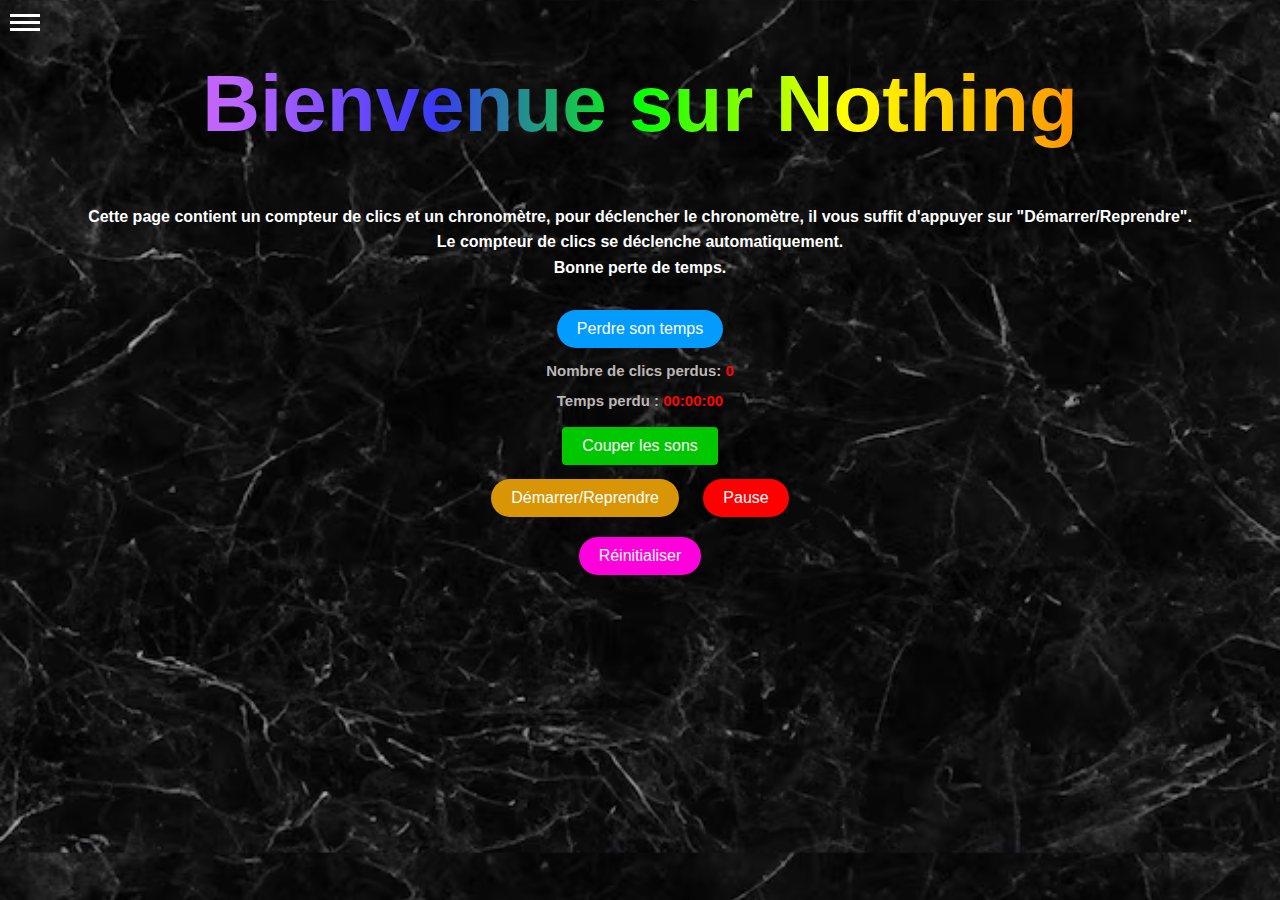
==== index.html @ bda04775 "update" ====
<!DOCTYPE html>
<html lang="fr">

<head>



<script async src="https://www.googletagmanager.com/gtag/js?id=G-3FK9PLRRR0"></script>
<script>
  window.dataLayer = window.dataLayer || [];
  function gtag(){dataLayer.push(arguments);}
  gtag('js', new Date());

  gtag('config', 'G-3FK9PLRRR0');
</script>
   

<meta charset="UTF-8">
    <title>Nothing</title>
    <meta name="description" content="Un site pour... perdre son temps inutillement, mais c'est fun">
    <link rel="stylesheet" href="style.css">
    <link rel="icon" href="nothing.jpg">

    

  </head>

<body>

  <nav>
    <div class="menu-toggle">
      <div class="hamburger">
        <div class="bar"></div>
        <div class="bar"></div>
        <div class="bar"></div>
      </div>
      <ul class="menu">
        <li><a href="a_venir.html">À venir 📆</a></li>
        <li><a href="contact.html">Contacts ☎</a></li>
        <li><a href="a_propos.html">À propos 📃</a></li>
      
      </ul>
    </div>
  </nav>
  
    
  <h1>Bienvenue sur Nothing</h1>
    <p class="p2">Cette page contient un compteur de clics et un chronomètre, pour déclencher le chronomètre, il vous suffit
        d'appuyer sur "Démarrer/Reprendre". <br>
        Le compteur de clics se déclenche automatiquement. <br>
        Bonne perte de temps.</p>

    <button id="clickSound">Perdre son temps</button>

    <p>Nombre de clics perdus: <span id="clickCount">0</span></p>
    <p>Temps perdu : <span id="timer">00:00:00</span></p>

    <button class="mute_button" id="muteButton">Couper les sons</button><br>

    <button class="button2" onclick="startTimer()">Démarrer/Reprendre</button>
    <button class="button1" onclick="pauseTimer()">Pause</button><br>
    
    <button class="button3" onclick="window.location.reload();">Réinitialiser</button>




    <script src="events.js"></script>

</body>

</html>
---- style.css ----
body {
  font-family: sans-serif;
  text-align: center;
  background: repeat;
  background-image: url(img/marbre\ noir.avif);
  background-size: cover;
  padding: 20px;
  color: rgb(207, 202, 202);
  font-weight: bold;
}

p {
  font-family: 'Arial', sans-serif;
  font-size: 15px;
  line-height: 1;
  color: #bdb7b7;
  margin-bottom: 15px;
}

.p2 {
  font-family: 'Arial', sans-serif;
  font-size: 16px;
  line-height: 1.6;
  color: #ffffff;
  margin-bottom: 10px;
}

.p0 {
  font-family: 'Arial', sans-serif;
  font-size: 25px;
  line-height: 1.6;
  color: #42ffe6;
  margin-bottom: 10px;
}

h1 {
  margin-top: 30px;
  font-family: 'Arial', sans-serif;
  font-size: 2em;
  text-align: center;
  background-image: linear-gradient(to right, rgb(214, 91, 214), rgb(191, 101, 255), rgb(57, 57, 245), rgb(7, 255, 7), yellow, orange, red);
  -webkit-background-clip: text;
  color: transparent;
  font-size: 5em;
  animation: bounce 2s infinite;
}

@keyframes bounce {
  0%, 20%, 50%, 80%, 100% {
    transform: translateY(0);
  }
  40% {
    transform: translateY(-30px);
  }
  60% {
    transform: translateY(-15px);
  }
}

button {
  padding: 10px 20px;
  font-size: 16px;
  background-color: #049bff;
  color: white;
  border: none;
  cursor: pointer;
  margin-top: 20px;
  border-radius: 20px;
}

button:hover {
  background-color: #049bff;
}

.button1 {
  background-color: red;
  color: #ffffff;
  padding: 10px 20px;
  border: none;
  text-align: center;
  display: inline-block;
  font-size: 16px;
  margin: 10px;
  cursor: pointer;
}
.button1:hover {
  background-color: red;
}


.button2 {
  background-color: rgb(216, 150, 7);
  color: rgb(255, 255, 255);
  padding: 10px 20px;
  border: none;
  text-align: center;
  display: inline-block;
  font-size: 16px;
  margin: 10px;
  cursor: pointer;
}
.button2:hover {
  background-color: rgb(216, 150, 7);
}



.button3 {
  background-color: rgb(255, 0, 221);
  color: rgb(255, 255, 255);
  padding: 10px 20px;
  border: none;
  text-align: center;
  display: inline-block;
  font-size: 16px;
  margin: 10px;
  cursor: pointer;
}
.button3:hover {
  background-color: rgb(255, 0, 221);
}

.mute_button {
  background-color: rgb(0, 199, 0);
  border: none;
  color: rgb(255, 255, 255);
  padding: 10px 20px;
  text-align: center;
  text-decoration: none;
  display: inline-block;
  font-size: 16px;
  margin: 4px 2px;
  cursor: pointer;
  border-radius: 4px;
  transition: background-color 0.3s ease; 
}

.mute_button:hover {
  background-color: rgb(0, 199, 0);
}

.mute_button.muted {
  background-color: #ff1100; /* Rouge pour "Muet" */
}


.menu-toggle {
  position: absolute;
  top: 10px;
  left: 10px;
  display: inline-block;
}

.hamburger {
  width: 30px;
  height: 20px;
  cursor: pointer;
  transition: 0.3s;
}

.bar {
  width: 100%;
  height: 3px;
  background-color: #fff;
  margin: 4px 0;
  transition: 0.3s;
}

.menu {
  list-style: none;
  margin: 0;
  padding: 0;
  position: absolute;
  top: 100%;
  left: 0;
  width: auto;
  min-width: 150px;
  border-radius: 5px;
  display: none;
  box-shadow: 2px 2px 10px rgba(0, 0, 0, 0.5);
  z-index: 1;
  background-color: #2c3e50;
  overflow: hidden;
}

.menu li {
  display: block;
  width: 100%;
}

.menu a {
  text-decoration: none;
  color: #ecf0f1;
  padding: 10px;
  display: block;
  transition: background-color 0.3s, color 0.3s;
}

.menu a:hover {
  background-color: #3498db;
  color: #fff;
}

.hamburger.active .bar:nth-child(1) {
  transform: translateY(7px) rotate(45deg);
}

.hamburger.active .bar:nth-child(2) {
  opacity: 0;
}

.hamburger.active .bar:nth-child(3) {
  transform: translateY(-7px) rotate(-45deg);
}

@media (max-width: 768px) {
  .menu {
    width: 100%;
    left: 0;
  }
  .menu li {
    display: block;
    width: 100%;
  }
}

@media (max-width: 768px) {
  .menu {
    width: 100%;
    left: 0;
  }
  .menu li {
    display: block;
    width: 100%;
  }
}

span {
  font-weight: bold;
  color: #ff0404;
}

form {
  max-width: 300px;
  margin: 0 auto;
  padding: 20px;
  border: 1px solid #ccc;
  border-radius: 5px;
}

label, input {
  display: block;
  margin-bottom: 10px;
}

.menu {
  width: 100%;
  left: 0;
  background-color: rgba(0, 0, 0, 0.8); /* Fond légèrement transparent */ 
}

.menu li {
  display: block;
  width: 100%;
  text-align: center; /* Centre le texte */
  padding: 15px 0; /* Ajoute plus d'espace vertical */
}

.menu a {
  font-size: 18px; /* Augmente la taille du texte */
}



@media only screen and (max-width: 320px) {
  nav {
    padding: 7px;
  }

  nav ul {
    overflow-x: hidden;
    -ms-overflow-style: none;
    scrollbar-width: none;
    font-size: 50px;
  }

  nav ul::-webkit-scrollbar {
    display: none;
  }

  nav li {
    display: inline-block;
    margin: 0 4px;
  }

  nav ul li a {
    padding: 10px 15px;
    font-size: 10px;
  }
}
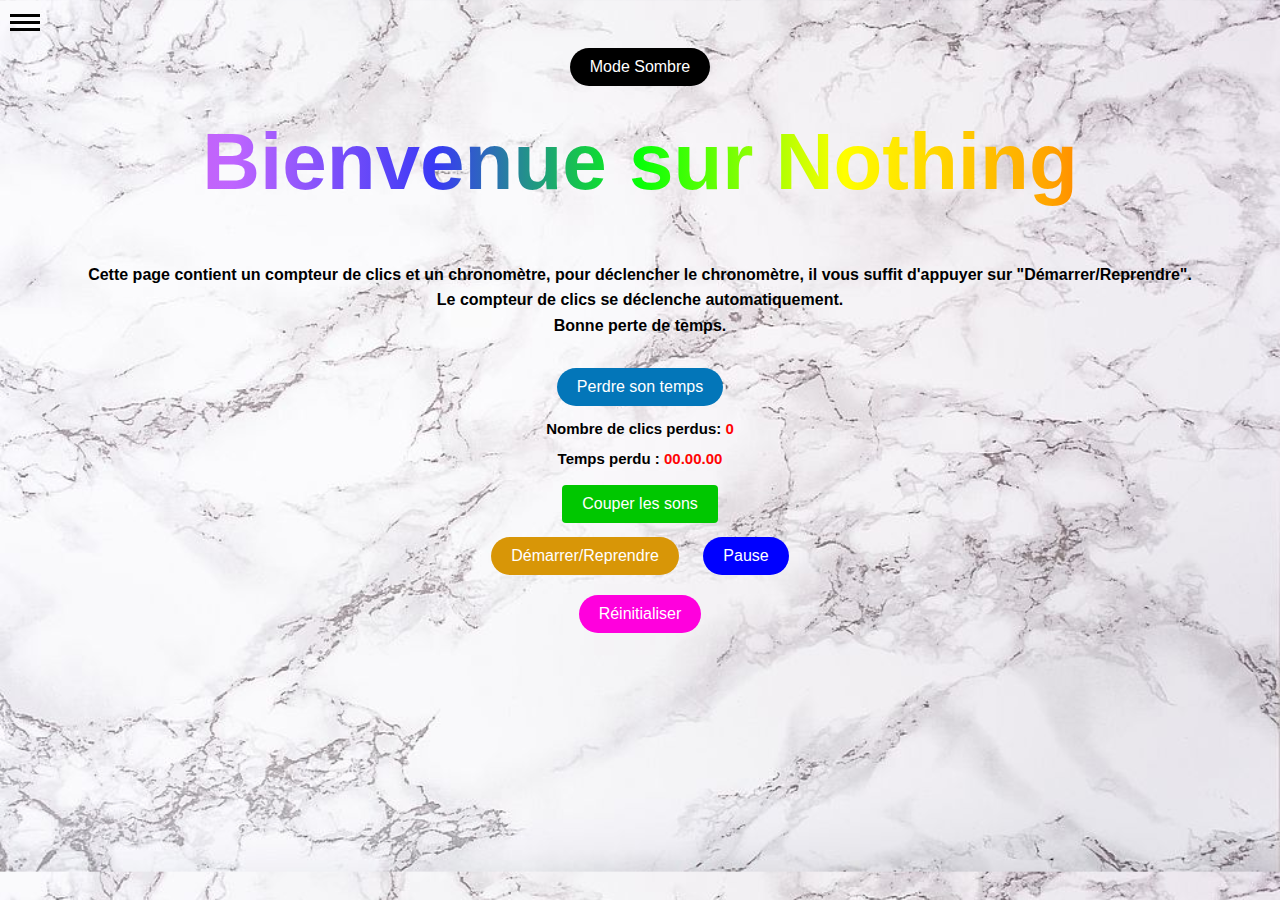
==== commit 5b39f8c0: "theme et details" ====
--- a/index.html
+++ b/index.html
@@ -2,69 +2,77 @@
 <html lang="fr">
 
 <head>
+    <script async src="https://www.googletagmanager.com/gtag/js?id=G-3FK9PLRRR0"></script>
+    <script>
+        window.dataLayer = window.dataLayer || [];
+        function gtag() { dataLayer.push(arguments); }
+        gtag('js', new Date());
 
+        gtag('config', 'G-3FK9PLRRR0');
+    </script>
 
-
-<script async src="https://www.googletagmanager.com/gtag/js?id=G-3FK9PLRRR0"></script>
-<script>
-  window.dataLayer = window.dataLayer || [];
-  function gtag(){dataLayer.push(arguments);}
-  gtag('js', new Date());
-
-  gtag('config', 'G-3FK9PLRRR0');
-</script>
-   
-
-<meta charset="UTF-8">
+    <meta charset="UTF-8">
     <title>Nothing</title>
     <meta name="description" content="Un site pour... perdre son temps inutillement, mais c'est fun">
-    <link rel="stylesheet" href="style.css">
+    <link rel="stylesheet" href="css/style_clair.css" id="dark-theme-css">
+    <link rel="stylesheet" href="css/style_sombre.css" id="light-theme-css">
     <link rel="icon" href="nothing.jpg">
-
-    
-
-  </head>
+</head>
 
 <body>
 
-  <nav>
-    <div class="menu-toggle">
-      <div class="hamburger">
-        <div class="bar"></div>
-        <div class="bar"></div>
-        <div class="bar"></div>
-      </div>
-      <ul class="menu">
-        <li><a href="a_venir.html">À venir 📆</a></li>
-        <li><a href="contact.html">Contacts ☎</a></li>
-        <li><a href="a_propos.html">À propos 📃</a></li>
-      
-      </ul>
-    </div>
-  </nav>
+    <nav>
+        <div class="menu-toggle">
+            <div class="hamburger">
+                <div class="bar"></div>
+                <div class="bar"></div>
+                <div class="bar"></div>
+            </div>
+            <ul class="menu">
+                <li><a href="html/a_venir.html">À venir 📆</a></li>
+                <li><a href="html/contact.html">Contacts ☎</a></li>
+                <li><a href="html/a_propos.html">À propos 📃</a></li>
+
+            </ul>
+        </div>
+    </nav>
+ 
+    <button id="modeButton">Mode Clair</button>
+<style>/* Styles pour le bouton en mode clair */
+  body.light-mode #modeButton {
+    background-color: #ddd; /* Couleur de fond claire */
+    color: #333; /* Couleur de texte sombre */
+    border: 2px solid #333; /* Ajout d'une bordure en mode clair */
+  }
   
-    
-  <h1>Bienvenue sur Nothing</h1>
+  /* Styles pour le bouton en mode sombre */
+  body.dark-mode #modeButton {
+    background-color: #333; /* Couleur de fond sombre */
+    color: #eee; /* Couleur de texte claire */
+    border: 2px solid #eee; /* Ajout d'une bordure en mode sombre */
+  }</style>
+
+
+    <h1>Bienvenue sur Nothing</h1>
+
     <p class="p2">Cette page contient un compteur de clics et un chronomètre, pour déclencher le chronomètre, il vous suffit
         d'appuyer sur "Démarrer/Reprendre". <br>
         Le compteur de clics se déclenche automatiquement. <br>
         Bonne perte de temps.</p>
 
-    <button id="clickSound">Perdre son temps</button>
+    <button class="button0" id="clickSound">Perdre son temps</button>
 
     <p>Nombre de clics perdus: <span id="clickCount">0</span></p>
-    <p>Temps perdu : <span id="timer">00:00:00</span></p>
+    <p>Temps perdu : <span id="timer">00.00.00</span></p>
 
     <button class="mute_button" id="muteButton">Couper les sons</button><br>
 
     <button class="button2" onclick="startTimer()">Démarrer/Reprendre</button>
     <button class="button1" onclick="pauseTimer()">Pause</button><br>
+
+    <button class="button3" onclick="window.location.reload();">Réinitialiser</button><br>
+
     
-    <button class="button3" onclick="window.location.reload();">Réinitialiser</button>
-
-
-
-
     <script src="events.js"></script>
 
 </body>
--- a/css/style_clair.css
+++ b/css/style_clair.css
@@ -0,0 +1,300 @@
+/* Styles pour le body */
+body {
+  font-family: sans-serif;
+  text-align: center;
+  background: repeat;
+  background-image: url(../img/le-marbre.jpg);
+  background-size: cover;
+  padding: 20px;
+  color: rgb(66, 65, 65);
+  font-weight: bold;
+}
+
+
+/* Styles pour les paragraphes */
+p {
+  font-family: 'Arial', sans-serif;
+  font-size: 15px;
+  line-height: 1;
+  color: #000000;
+  margin-bottom: 15px;
+}
+.p0 {
+  font-family: 'Arial', sans-serif;
+  font-size: 25px;
+  line-height: 1.6;
+  color: #128a7a;
+  margin-bottom: 10px;
+}
+.p2 {
+  font-family: 'Arial', sans-serif;
+  font-size: 16px;
+  line-height: 1.6;
+  color: #000000;
+  margin-bottom: 10px;
+}
+
+
+/* Styles pour le titre h1 */
+h1 {
+  margin-top: 30px;
+  font-family: 'Arial', sans-serif;
+  font-size: 5em;
+  text-align: center;
+  background-image: linear-gradient(to right, rgb(214, 91, 214), rgb(191, 101, 255), rgb(57, 57, 245), rgb(7, 255, 7), yellow, orange, red);
+  -webkit-background-clip: text;
+  color: transparent;
+  animation: bounce 2s infinite;
+}
+@keyframes bounce {
+  0%, 20%, 50%, 80%, 100% {
+    transform: translateY(0);
+  }
+  40% {
+    transform: translateY(-30px);
+  }
+  60% {
+    transform: translateY(-15px);
+  }
+}
+
+
+
+/* Styles pour les boutons (génériques) */
+button {
+  padding: 10px 20px;
+  font-size: 16px;
+  background-color: #000000;
+  color: white;
+  border: none;
+  cursor: pointer;
+  margin-top: 20px;
+  border-radius: 20px;
+  transition: background-color 0.3s ease;
+}
+button:hover {
+  background-color: #000000;
+}
+/* Styles pour les boutons spécifiques */
+.button0 {
+  padding: 10px 20px;
+  font-size: 16px;
+  background-color: #0376b9;
+  color: white;
+  border: none;
+  cursor: pointer;
+  margin-top: 20px;
+  border-radius: 20px;
+  transition: background-color 0.3s ease;
+}
+
+.button0:hover {
+  background-color: #0376b9;
+}
+.button1 {
+  background-color: blue;
+  color: #ffffff;
+  padding: 10px 20px;
+  border: none;
+  text-align: center;
+  display: inline-block;
+  font-size: 16px;
+  margin: 10px;
+  cursor: pointer;
+}
+.button1:hover {
+  background-color: darkblue;
+}
+
+
+.button2 {
+  background-color: rgb(216, 150, 7);
+  color: rgb(255, 255, 255);
+  padding: 10px 20px;
+  border: none;
+  text-align: center;
+  display: inline-block;
+  font-size: 16px;
+  margin: 10px;
+  cursor: pointer;
+}
+.button2:hover {
+  background-color: rgb(216, 150, 7);
+}
+
+
+.button3 {
+  background-color: rgb(255, 0, 221);
+  color: rgb(255, 255, 255);
+  padding: 10px 20px;
+  border: none;
+  text-align: center;
+  display: inline-block;
+  font-size: 16px;
+  margin: 10px;
+  cursor: pointer;
+}
+.button3:hover {
+  background-color: rgb(255, 0, 221);
+}
+
+/* Mute button */
+.mute_button {
+  background-color: rgb(0, 199, 0);
+  border: none;
+  color: rgb(255, 255, 255);
+  padding: 10px 20px;
+  text-align: center;
+  text-decoration: none;
+  display: inline-block;
+  font-size: 16px;
+  margin: 4px 2px;
+  cursor: pointer;
+  border-radius: 4px;
+  transition: background-color 0.3s ease;
+}
+.mute_button:hover {
+  background-color: rgb(0, 199, 0);
+}
+.mute_button.muted {
+  background-color: #ff1100;
+}
+
+
+/* Styles pour le menu et la navigation */
+.menu-toggle {
+  position: absolute;
+  top: 10px;
+  left: 10px;
+  display: inline-block;
+}
+.hamburger {
+  width: 30px;
+  height: 20px;
+  cursor: pointer;
+  transition: 0.3s;
+}
+.bar {
+  width: 100%;
+  height: 3px;
+  background-color: #000000;
+  margin: 4px 0;
+  transition: 0.3s;
+}
+.menu {
+  list-style: none;
+  margin: 0;
+  padding: 0;
+  position: absolute;
+  top: 100%;
+  left: 0;
+  width: auto;
+  min-width: 150px;
+  border-radius: 5px;
+  display: none;
+  box-shadow: 2px 2px 10px rgb(9, 255, 1);
+  z-index: 1;
+  background-color: #e2e2e2;
+  overflow: hidden;
+}
+.menu li {
+  display: block;
+  width: 100%;
+}
+.menu a {
+  text-decoration: none;
+  color: #ecf0f1;
+  padding: 10px;
+  display: block;
+  transition: background-color 0.3s, color 0.3s;
+}
+.menu a:hover {
+  background-color: #51ff00;
+  color: #fff;
+}
+.hamburger.active .bar:nth-child(1) {
+  transform: translateY(7px) rotate(45deg);
+}
+.hamburger.active .bar:nth-child(2) {
+  opacity: 0;
+}
+.hamburger.active .bar:nth-child(3) {
+  transform: translateY(-7px) rotate(-45deg);
+}
+
+
+/* Media queries */
+@media (max-width: 768px) {
+  .menu {
+    width: 100%;
+    left: 0;
+  }
+  .menu li {
+    display: block;
+    width: 100%;
+  }
+}
+
+span {
+  font-weight: bold;
+  color: #ff0404;
+}
+
+form {
+  max-width: 300px;
+  margin: 0 auto;
+  padding: 20px;
+  border: 1px solid #ccc;
+  border-radius: 5px;
+}
+
+label, input {
+  display: block;
+  margin-bottom: 10px;
+}
+
+.menu {
+  width: 100%;
+  left: 0;
+  background-color: rgba(0, 0, 0, 0.8); /* Fond légèrement transparent */ 
+}
+
+.menu li {
+  display: block;
+  width: 100%;
+  text-align: center; /* Centre le texte */
+  padding: 15px 0; /* Ajoute plus d'espace vertical */
+}
+
+.menu a {
+  font-size: 18px; /* Augmente la taille du texte */
+}
+
+
+
+@media only screen and (max-width: 320px) {
+  nav {
+    padding: 7px;
+  }
+
+  nav ul {
+    overflow-x: hidden;
+    -ms-overflow-style: none;
+    scrollbar-width: none;
+    font-size: 50px;
+  }
+
+  nav ul::-webkit-scrollbar {
+    display: none;
+  }
+
+  nav li {
+    display: inline-block;
+    margin: 0 4px;
+  }
+
+  nav ul li a {
+    padding: 10px 15px;
+    font-size: 10px;
+  }
+}--- a/css/style_sombre.css
+++ b/css/style_sombre.css
@@ -0,0 +1,321 @@
+body {
+  font-family: sans-serif;
+  text-align: center;
+  background: repeat;
+  background-image: url(../img/marbre_noir.avif);
+  background-size: cover;
+  padding: 20px;
+  color: rgb(207, 202, 202);
+  font-weight: bold;
+}
+
+p {
+  font-family: 'Arial', sans-serif;
+  font-size: 15px;
+  line-height: 1;
+  color: #bdb7b7;
+  margin-bottom: 15px;
+}
+
+.p2 {
+  font-family: 'Arial', sans-serif;
+  font-size: 16px;
+  line-height: 1.6;
+  color: #ffffff;
+  margin-bottom: 10px;
+}
+
+.p0 {
+  font-family: 'Arial', sans-serif;
+  font-size: 25px;
+  line-height: 1.6;
+  color: #42ffe6;
+  margin-bottom: 10px;
+}
+
+h1 {
+  margin-top: 30px;
+  font-family: 'Arial', sans-serif;
+  font-size: 2em;
+  text-align: center;
+  background-image: linear-gradient(to right, rgb(214, 91, 214), rgb(191, 101, 255), rgb(57, 57, 245), rgb(7, 255, 7), yellow, orange, red);
+  -webkit-background-clip: text;
+  color: transparent;
+  font-size: 5em;
+  animation: bounce 2s infinite;
+}
+
+@keyframes bounce {
+  0%, 20%, 50%, 80%, 100% {
+    transform: translateY(0);
+  }
+  40% {
+    transform: translateY(-30px);
+  }
+  60% {
+    transform: translateY(-15px);
+  }
+}
+
+button {
+  padding: 10px 20px;
+  font-size: 16px;
+  background-color: #ffffff;
+  color: rgb(0, 0, 0);
+  border: none;
+  cursor: pointer;
+  margin-top: 20px;
+  border-radius: 20px;
+  transition: background-color 0.3s ease;
+}
+button:hover {
+  background-color: #ffffff;
+}
+
+
+.button0 {
+  padding: 10px 20px;
+  font-size: 16px;
+  background-color: #ffffff;
+  color: rgb(0, 0, 0);
+  border: none;
+  cursor: pointer;
+  margin-top: 20px;
+  border-radius: 20px;
+}
+
+.button0:hover {
+  background-color: #ffffff;
+}
+
+.button0 {
+  padding: 10px 20px;
+  font-size: 16px;
+  background-color: #049bff;
+  color: white;
+  border: none;
+  cursor: pointer;
+  margin-top: 20px;
+  border-radius: 20px;
+}
+
+.button0:hover {
+  background-color: #049bff;
+}
+
+.button1 {
+  background-color: blue;
+  color: #ffffff;
+  padding: 10px 20px;
+  border: none;
+  text-align: center;
+  display: inline-block;
+  font-size: 16px;
+  margin: 10px;
+  cursor: pointer;
+}
+.button1:hover {
+  background-color: blue;
+}
+
+
+.button2 {
+  background-color: rgb(216, 150, 7);
+  color: rgb(255, 255, 255);
+  padding: 10px 20px;
+  border: none;
+  text-align: center;
+  display: inline-block;
+  font-size: 16px;
+  margin: 10px;
+  cursor: pointer;
+}
+.button2:hover {
+  background-color: rgb(216, 150, 7);
+}
+
+
+
+.button3 {
+  background-color: rgb(255, 0, 221);
+  color: rgb(255, 255, 255);
+  padding: 10px 20px;
+  border: none;
+  text-align: center;
+  display: inline-block;
+  font-size: 16px;
+  margin: 10px;
+  cursor: pointer;
+}
+.button3:hover {
+  background-color: rgb(255, 0, 221);
+}
+
+.mute_button {
+  background-color: rgb(0, 199, 0);
+  border: none;
+  color: rgb(255, 255, 255);
+  padding: 10px 20px;
+  text-align: center;
+  text-decoration: none;
+  display: inline-block;
+  font-size: 16px;
+  margin: 4px 2px;
+  cursor: pointer;
+  border-radius: 4px;
+  transition: background-color 0.3s ease; 
+}
+
+.mute_button:hover {
+  background-color: rgb(0, 199, 0);
+}
+
+.mute_button.muted {
+  background-color: #ff1100; /* Rouge pour "Muet" */
+}
+
+
+.menu-toggle {
+  position: absolute;
+  top: 10px;
+  left: 10px;
+  display: inline-block;
+}
+
+.hamburger {
+  width: 30px;
+  height: 20px;
+  cursor: pointer;
+  transition: 0.3s;
+}
+
+.bar {
+  width: 100%;
+  height: 3px;
+  background-color: #fff;
+  margin: 4px 0;
+  transition: 0.3s;
+}
+
+.menu {
+  list-style: none;
+  margin: 0;
+  padding: 0;
+  position: absolute;
+  top: 100%;
+  left: 0;
+  width: auto;
+  min-width: 150px;
+  border-radius: 5px;
+  display: none;
+  box-shadow: 2px 2px 10px rgb(255, 0, 0);
+  z-index: 1;
+  background-color: #2c3e50;
+  overflow: hidden;
+}
+
+.menu li {
+  display: block;
+  width: 100%;
+}
+
+.menu a {
+  text-decoration: none;
+  color: #ecf0f1;
+  padding: 10px;
+  display: block;
+  transition: background-color 0.3s, color 0.3s;
+}
+
+.menu a:hover {
+  background-color: #fa0000c5;
+  color: #fff;
+}
+
+.hamburger.active .bar:nth-child(1) {
+  transform: translateY(7px) rotate(45deg);
+}
+
+.hamburger.active .bar:nth-child(2) {
+  opacity: 0;
+}
+
+.hamburger.active .bar:nth-child(3) {
+  transform: translateY(-7px) rotate(-45deg);
+}
+
+
+@media (max-width: 768px) {
+  .menu {
+    width: 100%;
+    left: 0;
+  }
+  .menu li {
+    display: block;
+    width: 100%;
+  }
+}
+
+span {
+  font-weight: bold;
+  color: #ff0404;
+}
+
+form {
+  max-width: 300px;
+  margin: 0 auto;
+  padding: 20px;
+  border: 1px solid #ccc;
+  border-radius: 5px;
+}
+
+label, input {
+  display: block;
+  margin-bottom: 10px;
+}
+
+.menu {
+  width: 100%;
+  left: 0;
+  background-color: rgba(0, 0, 0, 0.8); /* Fond légèrement transparent */ 
+}
+
+.menu li {
+  display: block;
+  width: 100%;
+  text-align: center; /* Centre le texte */
+  padding: 15px 0; /* Ajoute plus d'espace vertical */
+}
+
+.menu a {
+  font-size: 18px; /* Augmente la taille du texte */
+}
+
+
+
+@media only screen and (max-width: 320px) {
+  nav {
+    padding: 7px;
+  }
+
+  nav ul {
+    overflow-x: hidden;
+    -ms-overflow-style: none;
+    scrollbar-width: none;
+    font-size: 50px;
+  }
+
+  nav ul::-webkit-scrollbar {
+    display: none;
+  }
+
+  nav li {
+    display: inline-block;
+    margin: 0 4px;
+  }
+
+  nav ul li a {
+    padding: 10px 15px;
+    font-size: 10px;
+  }
+}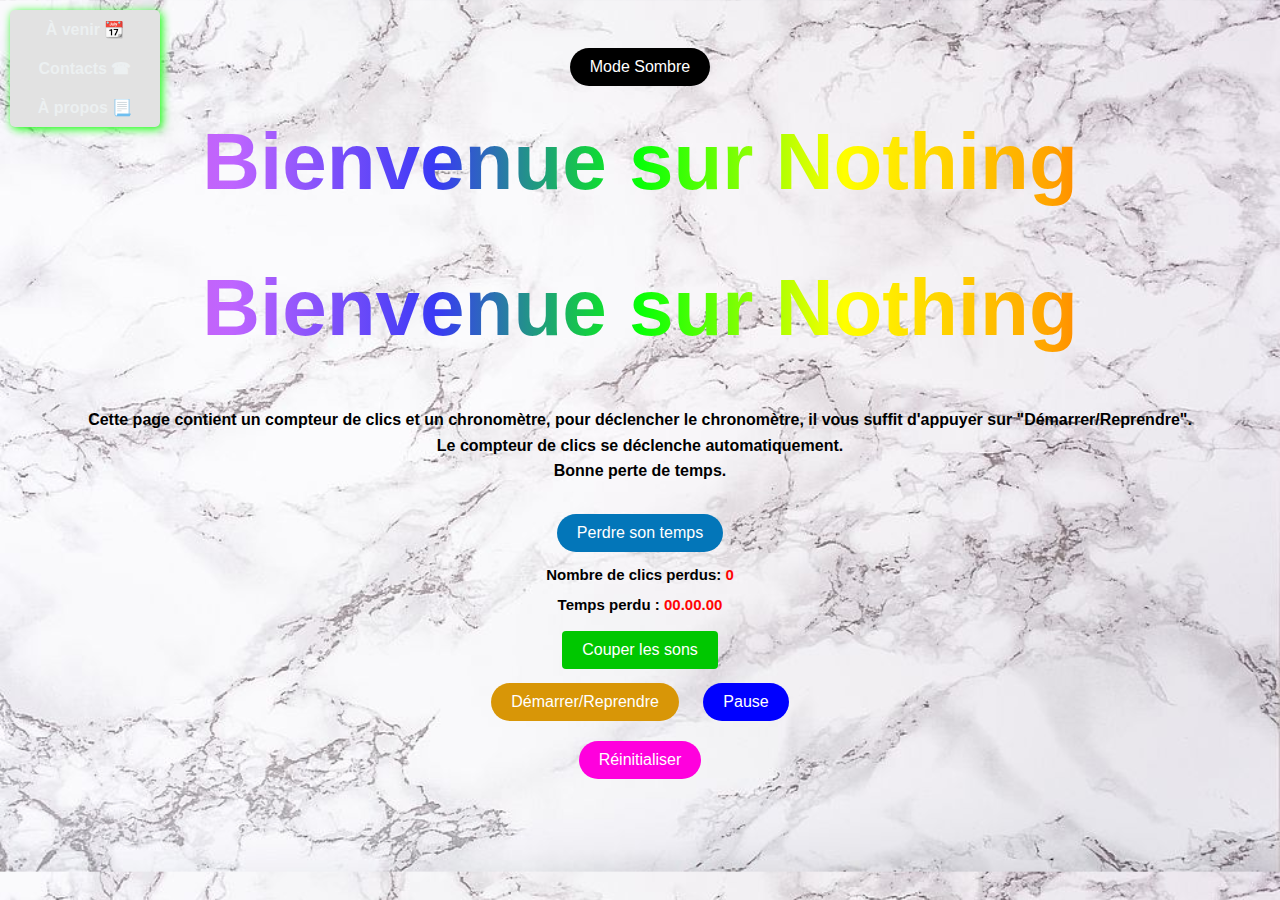
==== commit f8938402: "theme et details" ====
--- a/index.html
+++ b/index.html
@@ -38,41 +38,41 @@
     </nav>
  
     <button id="modeButton">Mode Clair</button>
-<style>/* Styles pour le bouton en mode clair */
-  body.light-mode #modeButton {
-    background-color: #ddd; /* Couleur de fond claire */
-    color: #333; /* Couleur de texte sombre */
-    border: 2px solid #333; /* Ajout d'une bordure en mode clair */
-  }
-  
-  /* Styles pour le bouton en mode sombre */
-  body.dark-mode #modeButton {
-    background-color: #333; /* Couleur de fond sombre */
-    color: #eee; /* Couleur de texte claire */
-    border: 2px solid #eee; /* Ajout d'une bordure en mode sombre */
-  }</style>
 
 
     <h1>Bienvenue sur Nothing</h1>
 
-    <p class="p2">Cette page contient un compteur de clics et un chronomètre, pour déclencher le chronomètre, il vous suffit
+<div>
+  <div>
+    <div>
+      <h1>Bienvenue sur Nothing</h1>
+
+          <p class="p2">Cette page contient un compteur de clics et un chronomètre, pour déclencher le chronomètre, il vous suffit
         d'appuyer sur "Démarrer/Reprendre". <br>
         Le compteur de clics se déclenche automatiquement. <br>
         Bonne perte de temps.</p>
+    </div>
+    <div>
+      <button class="button0" id="clickSound">Perdre son temps</button>
+    </div>
+  </div>
 
-    <button class="button0" id="clickSound">Perdre son temps</button>
+  <div>
+    <div>
+      <p>Nombre de clics perdus: <span id="clickCount">0</span></p>
+      <p>Temps perdu : <span id="timer">00.00.00</span></p>
+    </div>
 
-    <p>Nombre de clics perdus: <span id="clickCount">0</span></p>
-    <p>Temps perdu : <span id="timer">00.00.00</span></p>
-
+  <div>
     <button class="mute_button" id="muteButton">Couper les sons</button><br>
 
     <button class="button2" onclick="startTimer()">Démarrer/Reprendre</button>
     <button class="button1" onclick="pauseTimer()">Pause</button><br>
 
     <button class="button3" onclick="window.location.reload();">Réinitialiser</button><br>
+  </div>
+</div>
 
-    
     <script src="events.js"></script>
 
 </body>
--- a/css/style_clair.css
+++ b/css/style_clair.css
@@ -87,7 +87,6 @@
   border-radius: 20px;
   transition: background-color 0.3s ease;
 }
-
 .button0:hover {
   background-color: #0376b9;
 }
@@ -223,78 +222,116 @@
 }
 
 
-/* Media queries */
-@media (max-width: 768px) {
-  .menu {
-    width: 100%;
-    left: 0;
-  }
-  .menu li {
-    display: block;
-    width: 100%;
-  }
-}
-
 span {
   font-weight: bold;
   color: #ff0404;
 }
 
-form {
-  max-width: 300px;
-  margin: 0 auto;
-  padding: 20px;
-  border: 1px solid #ccc;
-  border-radius: 5px;
-}
-
-label, input {
-  display: block;
-  margin-bottom: 10px;
-}
-
-.menu {
-  width: 100%;
-  left: 0;
-  background-color: rgba(0, 0, 0, 0.8); /* Fond légèrement transparent */ 
-}
-
-.menu li {
-  display: block;
-  width: 100%;
-  text-align: center; /* Centre le texte */
-  padding: 15px 0; /* Ajoute plus d'espace vertical */
-}
-
-.menu a {
-  font-size: 18px; /* Augmente la taille du texte */
-}
-
-
-
-@media only screen and (max-width: 320px) {
-  nav {
-    padding: 7px;
-  }
-
-  nav ul {
-    overflow-x: hidden;
-    -ms-overflow-style: none;
-    scrollbar-width: none;
-    font-size: 50px;
-  }
-
-  nav ul::-webkit-scrollbar {
-    display: none;
-  }
-
-  nav li {
-    display: inline-block;
-    margin: 0 4px;
-  }
-
-  nav ul li a {
-    padding: 10px 15px;
-    font-size: 10px;
-  }
+/* Media Queries */
+@media (max-width: 767px) { /* Styles pour les petits écrans (smartphones) */
+  body {
+    font-size: 14px;
+  }
+
+  h1 {
+    font-size: 3em;
+  }
+
+  p, .p0, .p2 {
+    font-size: 12px;
+  }
+
+  button, .button0, .button1, .button2, .button3, .mute_button {
+    font-size: 14px;
+    padding: 8px 16px;
+  }
+
+  .menu a {
+    font-size: 1em;
+  }
+
+  .menu {
+    display: none; /* Cache le menu sur mobile (géré par JS) */
+    position: fixed; /* Menu en superposition */
+    top: 0;
+    left: 0;
+    width: 100%; /* Occupe toute la largeur */
+    height: 100%; /* Occupe toute la hauteur */
+    background-color: rgba(0, 0, 0, 0.8); /* Fond sombre semi-transparent */
+    z-index: 1000; /* Au-dessus du contenu */
+    overflow-y: auto; /* Ajoute une barre de défilement si le contenu dépasse la hauteur */
+    box-sizing: border-box; /* Pour inclure le padding et la bordure dans la hauteur */
+    padding: 20px; /* Ajoute un espacement autour du contenu du menu */
+  }
+
+  .menu li {
+    display: block;
+    text-align: center;
+    padding: 15px 0;
+  }
+
+  .menu a {
+    color: #fff;
+    font-size: 1.2em; /* Taille de police légèrement plus grande pour mobile */
+  }
+
+  .hamburger {
+    display: block; /* Affiche le hamburger */
+    position: absolute;
+    top: 10px;
+    left: 10px;
+    z-index: 1001; /* Au-dessus du menu */
+    cursor: pointer;
+  }
+
+  .bar {
+    width: 30px;
+    height: 3px;
+    background-color: #000;
+    margin: 5px 0;
+    transition: 0.3s;
+  }
+
+  .hamburger.active .bar:nth-child(1) {
+    transform: translateY(8px) rotate(45deg);
+  }
+
+  .hamburger.active .bar:nth-child(2) {
+    opacity: 0;
+  }
+
+  .hamburger.active .bar:nth-child(3) {
+    transform: translateY(-8px) rotate(-45deg);
+  }
+}
+
+@media (min-width: 768px) and (max-width: 991px) { /* Tablettes */
+  h1 {
+    font-size: 4em;
+  }
+
+  p, .p0, .p2 {
+    font-size: 14px;
+  }
+
+  button, .button0, .button1, .button2, .button3, .mute_button {
+    font-size: 15px;
+  }
+
+  .menu a {
+    font-size: 1.1em;
+  }
+}
+
+@media (min-width: 992px) { /* Grands écrans (ordinateurs) */
+  .menu {
+    display: block !important; /* Affiche le menu */
+  }
+
+  .hamburger {
+    display: none; /* Cache le hamburger */
+  }
+
+  /* Si besoin, ajuster la taille de h1 sur très grand écran */
+  /* h1 { font-size: 6em; } */
 }--- a/css/style_sombre.css
+++ b/css/style_sombre.css
@@ -1,3 +1,4 @@
+/*Style pour le Body*/
 body {
   font-family: sans-serif;
   text-align: center;
@@ -9,6 +10,7 @@
   font-weight: bold;
 }
 
+/*Style pour les paragraphes*/
 p {
   font-family: 'Arial', sans-serif;
   font-size: 15px;
@@ -16,7 +18,6 @@
   color: #bdb7b7;
   margin-bottom: 15px;
 }
-
 .p2 {
   font-family: 'Arial', sans-serif;
   font-size: 16px;
@@ -24,7 +25,6 @@
   color: #ffffff;
   margin-bottom: 10px;
 }
-
 .p0 {
   font-family: 'Arial', sans-serif;
   font-size: 25px;
@@ -33,6 +33,7 @@
   margin-bottom: 10px;
 }
 
+/*Style pour les Titres*/
 h1 {
   margin-top: 30px;
   font-family: 'Arial', sans-serif;
@@ -44,7 +45,6 @@
   font-size: 5em;
   animation: bounce 2s infinite;
 }
-
 @keyframes bounce {
   0%, 20%, 50%, 80%, 100% {
     transform: translateY(0);
@@ -57,6 +57,7 @@
   }
 }
 
+/*Style pour les boutons*/
 button {
   padding: 10px 20px;
   font-size: 16px;
@@ -76,31 +77,17 @@
 .button0 {
   padding: 10px 20px;
   font-size: 16px;
-  background-color: #ffffff;
-  color: rgb(0, 0, 0);
+  background-color: #0376b9;
+  color: white;
   border: none;
   cursor: pointer;
   margin-top: 20px;
   border-radius: 20px;
+  transition: background-color 0.3s ease;
 }
 
 .button0:hover {
-  background-color: #ffffff;
-}
-
-.button0 {
-  padding: 10px 20px;
-  font-size: 16px;
-  background-color: #049bff;
-  color: white;
-  border: none;
-  cursor: pointer;
-  margin-top: 20px;
-  border-radius: 20px;
-}
-
-.button0:hover {
-  background-color: #049bff;
+  background-color: #0376b9;
 }
 
 .button1 {
@@ -118,7 +105,6 @@
   background-color: blue;
 }
 
-
 .button2 {
   background-color: rgb(216, 150, 7);
   color: rgb(255, 255, 255);
@@ -134,8 +120,6 @@
   background-color: rgb(216, 150, 7);
 }
 
-
-
 .button3 {
   background-color: rgb(255, 0, 221);
   color: rgb(255, 255, 255);
@@ -171,24 +155,22 @@
 }
 
 .mute_button.muted {
-  background-color: #ff1100; /* Rouge pour "Muet" */
-}
-
-
+  background-color: #ff1100; 
+}
+
+/*Style pour les Menus*/
 .menu-toggle {
   position: absolute;
   top: 10px;
   left: 10px;
   display: inline-block;
 }
-
 .hamburger {
   width: 30px;
   height: 20px;
   cursor: pointer;
   transition: 0.3s;
 }
-
 .bar {
   width: 100%;
   height: 3px;
@@ -196,7 +178,6 @@
   margin: 4px 0;
   transition: 0.3s;
 }
-
 .menu {
   list-style: none;
   margin: 0;
@@ -213,12 +194,10 @@
   background-color: #2c3e50;
   overflow: hidden;
 }
-
 .menu li {
   display: block;
   width: 100%;
 }
-
 .menu a {
   text-decoration: none;
   color: #ecf0f1;
@@ -226,12 +205,10 @@
   display: block;
   transition: background-color 0.3s, color 0.3s;
 }
-
 .menu a:hover {
   background-color: #fa0000c5;
   color: #fff;
 }
-
 .hamburger.active .bar:nth-child(1) {
   transform: translateY(7px) rotate(45deg);
 }
@@ -242,18 +219,6 @@
 
 .hamburger.active .bar:nth-child(3) {
   transform: translateY(-7px) rotate(-45deg);
-}
-
-
-@media (max-width: 768px) {
-  .menu {
-    width: 100%;
-    left: 0;
-  }
-  .menu li {
-    display: block;
-    width: 100%;
-  }
 }
 
 span {
@@ -261,61 +226,111 @@
   color: #ff0404;
 }
 
-form {
-  max-width: 300px;
-  margin: 0 auto;
-  padding: 20px;
-  border: 1px solid #ccc;
-  border-radius: 5px;
-}
-
-label, input {
-  display: block;
-  margin-bottom: 10px;
-}
-
-.menu {
-  width: 100%;
-  left: 0;
-  background-color: rgba(0, 0, 0, 0.8); /* Fond légèrement transparent */ 
-}
-
-.menu li {
-  display: block;
-  width: 100%;
-  text-align: center; /* Centre le texte */
-  padding: 15px 0; /* Ajoute plus d'espace vertical */
-}
-
-.menu a {
-  font-size: 18px; /* Augmente la taille du texte */
-}
-
-
-
-@media only screen and (max-width: 320px) {
-  nav {
-    padding: 7px;
-  }
-
-  nav ul {
-    overflow-x: hidden;
-    -ms-overflow-style: none;
-    scrollbar-width: none;
-    font-size: 50px;
-  }
-
-  nav ul::-webkit-scrollbar {
-    display: none;
-  }
-
-  nav li {
-    display: inline-block;
-    margin: 0 4px;
-  }
-
-  nav ul li a {
-    padding: 10px 15px;
-    font-size: 10px;
-  }
+/* Media Queries */
+@media (max-width: 320px) { /* Styles pour les petits écrans (smartphones) */
+  body {
+    font-size: 14px;
+  }
+
+  h1 {
+    font-size: 3em;
+  }
+
+  p, .p0, .p2 {
+    font-size: 12px;
+  }
+
+  button, .button0, .button1, .button2, .button3, .mute_button {
+    font-size: 14px;
+    padding: 8px 16px;
+  }
+
+  .menu a {
+    font-size: 1em;
+  }
+
+  .menu {
+    display: none; /* Cache le menu sur mobile (géré par JS) */
+    position: fixed; /* Menu en superposition */
+    top: 0;
+    left: 0;
+    width: 100%; /* Occupe toute la largeur */
+    height: 100%; /* Occupe toute la hauteur */
+    background-color: rgba(0, 0, 0, 0.8); /* Fond sombre semi-transparent */
+    z-index: 1000; /* Au-dessus du contenu */
+    overflow-y: auto; /* Ajoute une barre de défilement si le contenu dépasse la hauteur */
+    box-sizing: border-box; /* Pour inclure le padding et la bordure dans la hauteur */
+    padding: 20px; /* Ajoute un espacement autour du contenu du menu */
+  }
+
+  .menu li {
+    display: block;
+    text-align: center;
+    padding: 15px 0;
+  }
+
+  .menu a {
+    color: #fff;
+    font-size: 1.2em; /* Taille de police légèrement plus grande pour mobile */
+  }
+
+  .hamburger {
+    display: block; /* Affiche le hamburger */
+    position: absolute;
+    top: 10px;
+    left: 10px;
+    z-index: 1001; /* Au-dessus du menu */
+    cursor: pointer;
+  }
+
+  .bar {
+    width: 30px;
+    height: 3px;
+    background-color: #000;
+    margin: 5px 0;
+    transition: 0.3s;
+  }
+
+  .hamburger.active .bar:nth-child(1) {
+    transform: translateY(8px) rotate(45deg);
+  }
+
+  .hamburger.active .bar:nth-child(2) {
+    opacity: 0;
+  }
+
+  .hamburger.active .bar:nth-child(3) {
+    transform: translateY(-8px) rotate(-45deg);
+  }
+}
+
+@media (min-width: 768px) and (max-width: 991px) { /* Tablettes */
+  h1 {
+    font-size: 4em;
+  }
+
+  p, .p0, .p2 {
+    font-size: 14px;
+  }
+
+  button, .button0, .button1, .button2, .button3, .mute_button {
+    font-size: 15px;
+  }
+
+  .menu a {
+    font-size: 1.1em;
+  }
+}
+
+@media (min-width: 992px) { /* Grands écrans (ordinateurs) */
+  .menu {
+    display: block !important; /* Affiche le menu */
+  }
+
+  .hamburger {
+    display: none; /* Cache le hamburger */
+  }
+
+  /* Si besoin, ajuster la taille de h1 sur très grand écran */
+  /* h1 { font-size: 6em; } */
 }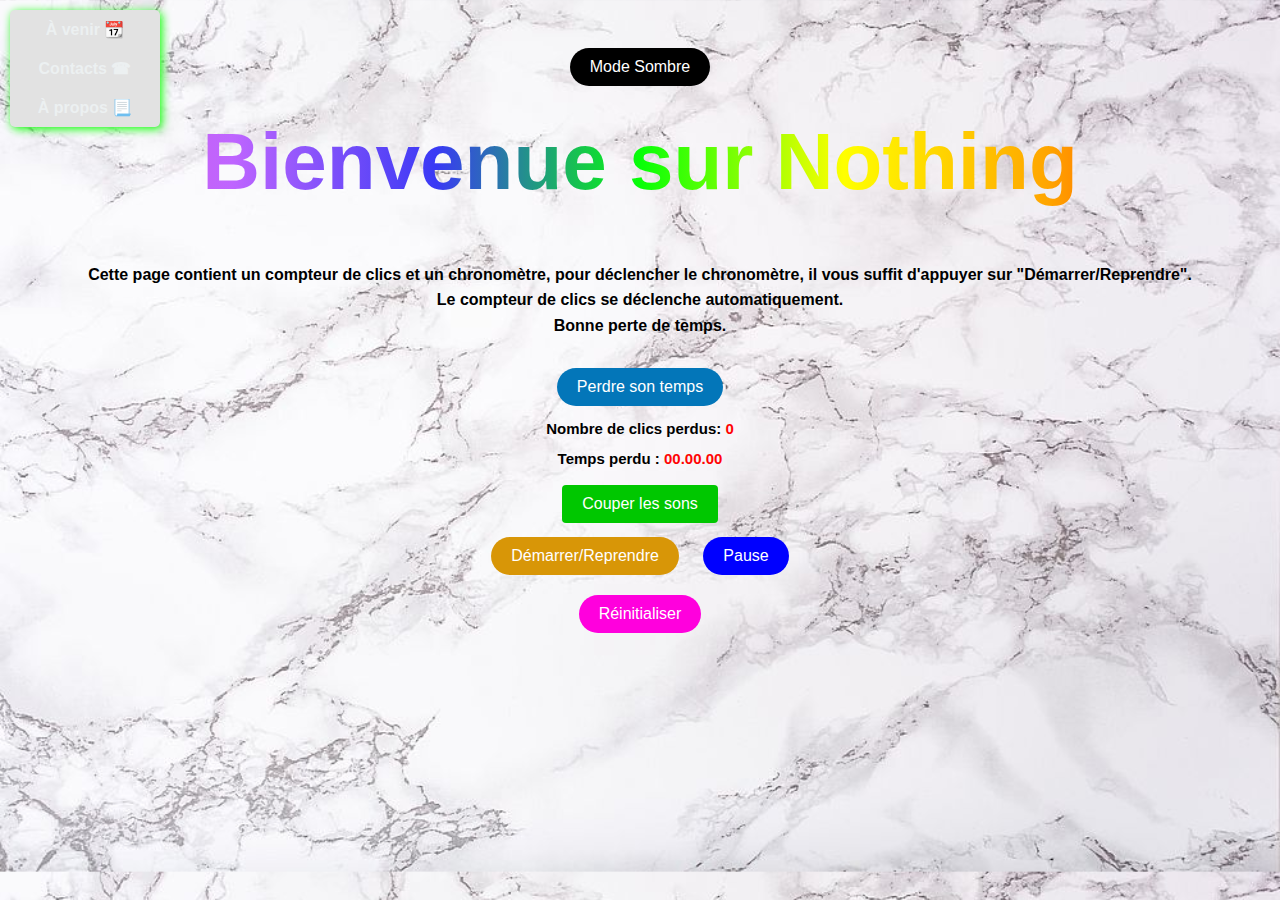
==== commit 747abfb6: "theme et details" ====
--- a/index.html
+++ b/index.html
@@ -40,8 +40,6 @@
     <button id="modeButton">Mode Clair</button>
 
 
-    <h1>Bienvenue sur Nothing</h1>
-
 <div>
   <div>
     <div>
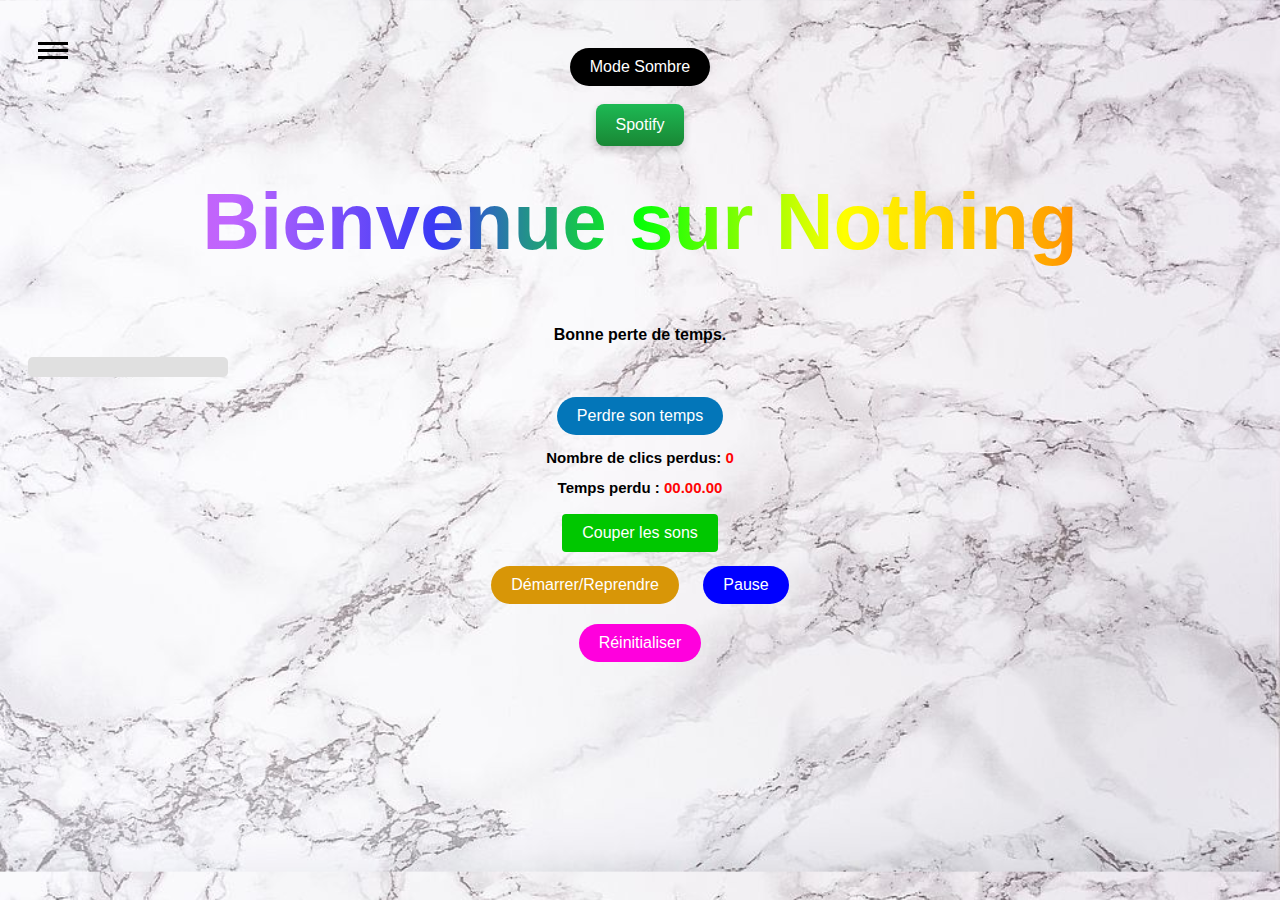
==== commit 9a10ae74: "update" ====
--- a/index.html
+++ b/index.html
@@ -14,6 +14,7 @@
     <meta charset="UTF-8">
     <title>Nothing</title>
     <meta name="description" content="Un site pour... perdre son temps inutillement, mais c'est fun">
+    <meta property="og:image" src="nothing.jpgs" />
     <link rel="stylesheet" href="css/style_clair.css" id="dark-theme-css">
     <link rel="stylesheet" href="css/style_sombre.css" id="light-theme-css">
     <link rel="icon" href="nothing.jpg">
@@ -32,44 +33,35 @@
                 <li><a href="html/a_venir.html">À venir 📆</a></li>
                 <li><a href="html/contact.html">Contacts ☎</a></li>
                 <li><a href="html/a_propos.html">À propos 📃</a></li>
-
             </ul>
         </div>
     </nav>
  
-    <button id="modeButton">Mode Clair</button>
+    <button id="modeButton">Mode Clair</button> <br> <br>
+
+    <a href="https://open.spotify.com/user/31darm2pdeq6wsyebkbgb7nylioa?si=7e3c2401df5e432e" target="_blank" rel="noopener noreferrer" class="spotify-button">Spotify</a>
 
 
-<div>
-  <div>
-    <div>
       <h1>Bienvenue sur Nothing</h1>
 
-          <p class="p2">Cette page contient un compteur de clics et un chronomètre, pour déclencher le chronomètre, il vous suffit
-        d'appuyer sur "Démarrer/Reprendre". <br>
-        Le compteur de clics se déclenche automatiquement. <br>
-        Bonne perte de temps.</p>
-    </div>
-    <div>
+          <p class="p2">Bonne perte de temps.</p>
+
+        <div class="progress-bar">
+            <div class="progress-bar-inner"></div>
+          </div>
+
       <button class="button0" id="clickSound">Perdre son temps</button>
-    </div>
-  </div>
+      
 
-  <div>
-    <div>
       <p>Nombre de clics perdus: <span id="clickCount">0</span></p>
       <p>Temps perdu : <span id="timer">00.00.00</span></p>
-    </div>
 
-  <div>
     <button class="mute_button" id="muteButton">Couper les sons</button><br>
 
     <button class="button2" onclick="startTimer()">Démarrer/Reprendre</button>
     <button class="button1" onclick="pauseTimer()">Pause</button><br>
+    <button class="button3" onclick="window.location.reload();">Réinitialiser</button><br>
 
-    <button class="button3" onclick="window.location.reload();">Réinitialiser</button><br>
-  </div>
-</div>
 
     <script src="events.js"></script>
 
--- a/css/style_clair.css
+++ b/css/style_clair.css
@@ -159,27 +159,136 @@
   background-color: #ff1100;
 }
 
+/*bouton spotify*/
+
+.spotify-button {
+  display: inline-flex;
+  align-items: center;
+  justify-content: center;
+  padding: 12px 20px;
+  background-color: #1DB954;
+  color: white;
+  text-decoration: none;
+  border-radius: 8px;
+  border: none;
+  cursor: pointer;
+  font-family: 'Poppins', sans-serif; /* Ou une autre police moderne */
+  font-weight: 500;
+  transition: background-color 0.2s ease-in-out, transform 0.15s ease-in-out, box-shadow 0.15s ease-in-out;
+  box-shadow: 0 4px 8px rgba(0, 0, 0, 0.2); /* Ombre légèrement plus prononcée */
+  white-space: nowrap;
+  overflow: hidden;
+  position: relative;
+  /* Ajout d'un dégradé subtil */
+  background-image: linear-gradient(to bottom, #1DB954, #198734);
+}
+
+.spotify-button:hover {
+  background-color: #179c42; /* Couleur de survol légèrement différente */
+  transform: translateY(-4px); /* Translation plus marquée au survol */
+  box-shadow: 0 6px 10px rgba(0, 0, 0, 0.25); /* Ombre plus intense au survol */
+  /* Légère intensification du dégradé au survol */
+  background-image: linear-gradient(to bottom, #198734, #179c42);
+}
+
+.spotify-button:active {
+  transform: translateY(0);
+  box-shadow: 0 4px 8px rgba(0, 0, 0, 0.2);
+  /* Suppression du dégradé au clic pour un effet plus "plat" */
+  background-image: none;
+  background-color: #1DB954; /* Retour à la couleur de base */
+}
+
+/* Effet "ripple" amélioré */
+.spotify-button::before {
+  content: "";
+  position: absolute;
+  top: 50%;
+  left: 50%;
+  transform: translate(-50%, -50%);
+  background-color: rgba(255, 255, 255, 0.4); /* Opacité légèrement plus élevée */
+  width: 0;
+  height: 0;
+  border-radius: 50%;
+  opacity: 0;
+  pointer-events: none;
+  /* Transition plus rapide et plus douce pour l'effet "ripple" */
+  transition: width 0.2s ease-out, height 0.2s ease-out, opacity 0.2s ease-out;
+}
+
+.spotify-button:active::before {
+  width: 250%; /* Taille de l'effet "ripple" augmentée */
+  height: 250%;
+  opacity: 1;
+}
+
+
+/* Ajout d'une animation subtile au chargement (optionnel) */
+.spotify-button {
+  animation: fadeIn 0.5s ease-in-out; /* Animation au chargement de la page */
+}
+
+@keyframes fadeIn {
+  from {
+      opacity: 0;
+      transform: translateY(10px); /* Légère translation vers le bas au départ */
+  }
+  to {
+      opacity: 1;
+      transform: translateY(0);
+  }
+}
+
+
+
+.progress-bar {
+  width: 200px; /* Largeur de la barre de progression */
+  height: 20px; /* Hauteur de la barre de progression */
+  background-color: #e0e0e0; /* Couleur de fond de la barre de progression */
+  border-radius: 5px; /* Bord arrondi */
+  overflow: hidden; /* Empêche la barre intérieure de dépasser */
+}
+
+.progress-bar-inner {
+  width: 0%; /* Largeur initiale de la barre intérieure (0%) */
+  height: 100%;
+  background-color: #4CAF50; /* Couleur de la barre de progression */
+  border-radius: 5px; /* Bord arrondi */
+  transition: width 0.5s ease-in-out; /* Animation de la barre de progression */
+}
+
 
 /* Styles pour le menu et la navigation */
+nav {
+  position: relative; /* Important : le parent de .menu-toggle doit être positionné */
+}
+
 .menu-toggle {
   position: absolute;
   top: 10px;
   left: 10px;
   display: inline-block;
 }
+
 .hamburger {
   width: 30px;
   height: 20px;
   cursor: pointer;
-  transition: 0.3s;
-}
+  transition: 0.3s; /* Transition sur le hamburger lui-même */
+}
+
+.hamburger:hover {
+  opacity: 0.7; /* Légère opacité au survol */
+}
+
 .bar {
   width: 100%;
   height: 3px;
-  background-color: #000000;
+  background-color: #000000; /* Couleur des barres modifiée */
   margin: 4px 0;
   transition: 0.3s;
 }
+
 .menu {
   list-style: none;
   margin: 0;
@@ -188,35 +297,46 @@
   top: 100%;
   left: 0;
   width: auto;
-  min-width: 150px;
+  min-width: 150px; /* Ajustez cette valeur si nécessaire */
   border-radius: 5px;
-  display: none;
-  box-shadow: 2px 2px 10px rgb(9, 255, 1);
-  z-index: 1;
-  background-color: #e2e2e2;
+  display: none; /* Initialement caché */
+  box-shadow: 2px 2px 10px rgb(9, 255, 1); /* Ombre verte */
+  z-index: 1000; /* Assurez-vous qu'il est au-dessus des autres éléments */
+  background-color: #e2e2e2; /* Couleur de fond modifiée */
   overflow: hidden;
 }
+
+.menu.active {
+  display: block; /* Afficher quand la classe "active" est présente */
+}
+
 .menu li {
   display: block;
   width: 100%;
 }
+
 .menu a {
   text-decoration: none;
-  color: #ecf0f1;
+  color: #0dc707;
   padding: 10px;
   display: block;
   transition: background-color 0.3s, color 0.3s;
 }
+
 .menu a:hover {
-  background-color: #51ff00;
-  color: #fff;
-}
+  background-color: #51ff00; /* Couleur de survol modifiée */
+  color: #fafafa;
+}
+
+/* Animations du hamburger */
 .hamburger.active .bar:nth-child(1) {
   transform: translateY(7px) rotate(45deg);
 }
+
 .hamburger.active .bar:nth-child(2) {
   opacity: 0;
 }
+
 .hamburger.active .bar:nth-child(3) {
   transform: translateY(-7px) rotate(-45deg);
 }
@@ -226,6 +346,9 @@
   font-weight: bold;
   color: #ff0404;
 }
+
+
+
 
 /* Media Queries */
 @media (max-width: 767px) { /* Styles pour les petits écrans (smartphones) */
@@ -323,15 +446,3 @@
   }
 }
 
-@media (min-width: 992px) { /* Grands écrans (ordinateurs) */
-  .menu {
-    display: block !important; /* Affiche le menu */
-  }
-
-  .hamburger {
-    display: none; /* Cache le hamburger */
-  }
-
-  /* Si besoin, ajuster la taille de h1 sur très grand écran */
-  /* h1 { font-size: 6em; } */
-}--- a/css/style_sombre.css
+++ b/css/style_sombre.css
@@ -158,19 +158,135 @@
   background-color: #ff1100; 
 }
 
+/*bouton spotify*/
+
+.spotify-button {
+  display: inline-flex;
+  align-items: center;
+  justify-content: center;
+  padding: 12px 20px;
+  background-color: #1DB954;
+  color: white;
+  text-decoration: none;
+  border-radius: 8px;
+  border: none;
+  cursor: pointer;
+  font-family: 'Poppins', sans-serif; /* Ou une autre police moderne */
+  font-weight: 500;
+  transition: background-color 0.2s ease-in-out, transform 0.15s ease-in-out, box-shadow 0.15s ease-in-out;
+  box-shadow: 0 4px 8px rgba(0, 0, 0, 0.2); /* Ombre légèrement plus prononcée */
+  white-space: nowrap;
+  overflow: hidden;
+  position: relative;
+  /* Ajout d'un dégradé subtil */
+  background-image: linear-gradient(to bottom, #1DB954, #198734);
+}
+
+.spotify-button:hover {
+  background-color: #179c42; /* Couleur de survol légèrement différente */
+  transform: translateY(-4px); /* Translation plus marquée au survol */
+  box-shadow: 0 6px 10px rgba(0, 0, 0, 0.25); /* Ombre plus intense au survol */
+  /* Légère intensification du dégradé au survol */
+  background-image: linear-gradient(to bottom, #198734, #179c42);
+}
+
+.spotify-button:active {
+  transform: translateY(0);
+  box-shadow: 0 4px 8px rgba(0, 0, 0, 0.2);
+  /* Suppression du dégradé au clic pour un effet plus "plat" */
+  background-image: none;
+  background-color: #1DB954; /* Retour à la couleur de base */
+}
+
+/* Effet "ripple" amélioré */
+.spotify-button::before {
+  content: "";
+  position: absolute;
+  top: 50%;
+  left: 50%;
+  transform: translate(-50%, -50%);
+  background-color: rgba(255, 255, 255, 0.4); /* Opacité légèrement plus élevée */
+  width: 0;
+  height: 0;
+  border-radius: 50%;
+  opacity: 0;
+  pointer-events: none;
+  /* Transition plus rapide et plus douce pour l'effet "ripple" */
+  transition: width 0.2s ease-out, height 0.2s ease-out, opacity 0.2s ease-out;
+}
+
+.spotify-button:active::before {
+  width: 250%; /* Taille de l'effet "ripple" augmentée */
+  height: 250%;
+  opacity: 1;
+}
+
+
+/* Ajout d'une animation subtile au chargement (optionnel) */
+.spotify-button {
+  animation: fadeIn 0.5s ease-in-out; /* Animation au chargement de la page */
+}
+
+@keyframes fadeIn {
+  from {
+      opacity: 0;
+      transform: translateY(10px); /* Légère translation vers le bas au départ */
+  }
+  to {
+      opacity: 1;
+      transform: translateY(0);
+  }
+}
+
+
+.progress-bar {
+  width: 300px;
+  height: 30px;
+  background-color: #f0f0f0;
+  border-radius: 5px;
+  overflow: hidden;
+  box-shadow: 0 4px 8px rgba(0, 0, 0, 0.15);
+  margin: 20px auto;
+  display: block;
+  border: 1px solid #ddd;
+  box-sizing: border-box; /* Important pour la gestion des bordures */
+}
+
+.progress-bar-inner {
+  width: 0%; /* Initialement à 0% */
+  height: 100%;
+  background-color: #ff0606; /* Couleur de la barre */
+  border-radius: 5px;
+  box-sizing: border-box; /* Important pour la gestion des bordures */
+  /* Utilisation de transform pour une meilleure performance */
+  transform-origin: left;
+  transition: transform 0.3s ease-in-out; /* Durée et type d'animation */
+}
+
+
 /*Style pour les Menus*/
+nav {
+  position: relative; /* Important : le parent de .menu-toggle doit être positionné */
+}
+
 .menu-toggle {
   position: absolute;
   top: 10px;
   left: 10px;
   display: inline-block;
 }
+
 .hamburger {
   width: 30px;
   height: 20px;
   cursor: pointer;
-  transition: 0.3s;
-}
+  transition: 0.3s; /* Transition sur le hamburger lui-même */
+}
+
+.hamburger:hover {
+  opacity: 0.7; /* Légère opacité au survol */
+}
+
 .bar {
   width: 100%;
   height: 3px;
@@ -178,6 +294,7 @@
   margin: 4px 0;
   transition: 0.3s;
 }
+
 .menu {
   list-style: none;
   margin: 0;
@@ -186,29 +303,38 @@
   top: 100%;
   left: 0;
   width: auto;
-  min-width: 150px;
+  min-width: 150px; /* Ajustez cette valeur si nécessaire */
   border-radius: 5px;
-  display: none;
-  box-shadow: 2px 2px 10px rgb(255, 0, 0);
-  z-index: 1;
+  display: none; /* Initialement caché */
+  box-shadow: 2px 2px 10px rgb(255, 0, 0); /* Ombre sur le menu */
+  z-index: 1000; /* Assurez-vous qu'il est au-dessus des autres éléments */
   background-color: #2c3e50;
   overflow: hidden;
 }
+
+.menu.active {
+  display: block; /* Afficher quand la classe "active" est présente */
+}
+
 .menu li {
   display: block;
   width: 100%;
 }
+
 .menu a {
   text-decoration: none;
-  color: #ecf0f1;
+  color: #fa0b0b;
   padding: 10px;
   display: block;
   transition: background-color 0.3s, color 0.3s;
 }
+
 .menu a:hover {
   background-color: #fa0000c5;
   color: #fff;
 }
+
+/* Animations du hamburger */
 .hamburger.active .bar:nth-child(1) {
   transform: translateY(7px) rotate(45deg);
 }
@@ -220,11 +346,14 @@
 .hamburger.active .bar:nth-child(3) {
   transform: translateY(-7px) rotate(-45deg);
 }
+
 
 span {
   font-weight: bold;
   color: #ff0404;
 }
+
+
 
 /* Media Queries */
 @media (max-width: 320px) { /* Styles pour les petits écrans (smartphones) */
@@ -322,15 +451,3 @@
   }
 }
 
-@media (min-width: 992px) { /* Grands écrans (ordinateurs) */
-  .menu {
-    display: block !important; /* Affiche le menu */
-  }
-
-  .hamburger {
-    display: none; /* Cache le hamburger */
-  }
-
-  /* Si besoin, ajuster la taille de h1 sur très grand écran */
-  /* h1 { font-size: 6em; } */
-}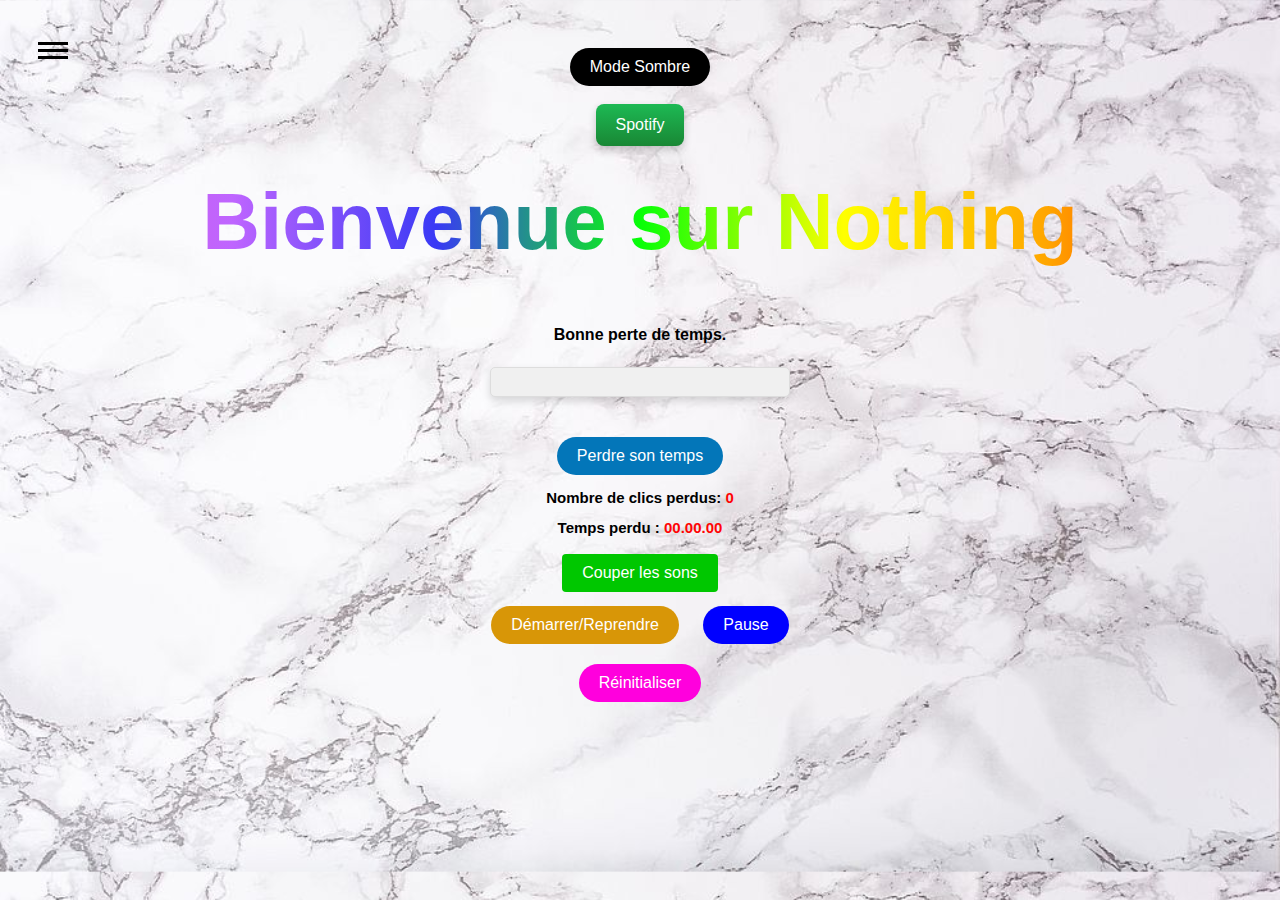
==== commit 11a36c43: "update4" ====
--- a/index.html
+++ b/index.html
@@ -39,7 +39,7 @@
  
     <button id="modeButton">Mode Clair</button> <br> <br>
 
-    <a href="https://open.spotify.com/user/31darm2pdeq6wsyebkbgb7nylioa?si=7e3c2401df5e432e" target="_blank" rel="noopener noreferrer" class="spotify-button">Spotify</a>
+    <a href="https://open.spotify.com/user/31qj67zmvbzbbccrvegx3ckpyroa?si=ac6dc66a408148a7" target="_blank" rel="noopener noreferrer" class="spotify-button">Spotify</a>
 
 
       <h1>Bienvenue sur Nothing</h1>
--- a/css/style_clair.css
+++ b/css/style_clair.css
@@ -240,23 +240,29 @@
 }
 
 
-
 .progress-bar {
-  width: 200px; /* Largeur de la barre de progression */
-  height: 20px; /* Hauteur de la barre de progression */
-  background-color: #e0e0e0; /* Couleur de fond de la barre de progression */
-  border-radius: 5px; /* Bord arrondi */
-  overflow: hidden; /* Empêche la barre intérieure de dépasser */
+  width: 300px;
+  height: 30px;
+  background-color: #f0f0f0;
+  border-radius: 5px;
+  overflow: hidden;
+  box-shadow: 0 4px 8px rgba(0, 0, 0, 0.15);
+  margin: 20px auto;
+  display: block;
+  border: 1px solid #ddd;
+  box-sizing: border-box; /* Important pour la gestion des bordures */
 }
 
 .progress-bar-inner {
-  width: 0%; /* Largeur initiale de la barre intérieure (0%) */
+  width: 0%; /* Initialement à 0% */
   height: 100%;
-  background-color: #4CAF50; /* Couleur de la barre de progression */
-  border-radius: 5px; /* Bord arrondi */
-  transition: width 0.5s ease-in-out; /* Animation de la barre de progression */
-}
-
+  background-color: #ff0606; /* Couleur de la barre */
+  border-radius: 5px;
+  box-sizing: border-box; /* Important pour la gestion des bordures */
+  /* Utilisation de transform pour une meilleure performance */
+  transform-origin: left;
+  transition: transform 0.3s ease-in-out; /* Durée et type d'animation */
+}
 
 /* Styles pour le menu et la navigation */
 nav {
